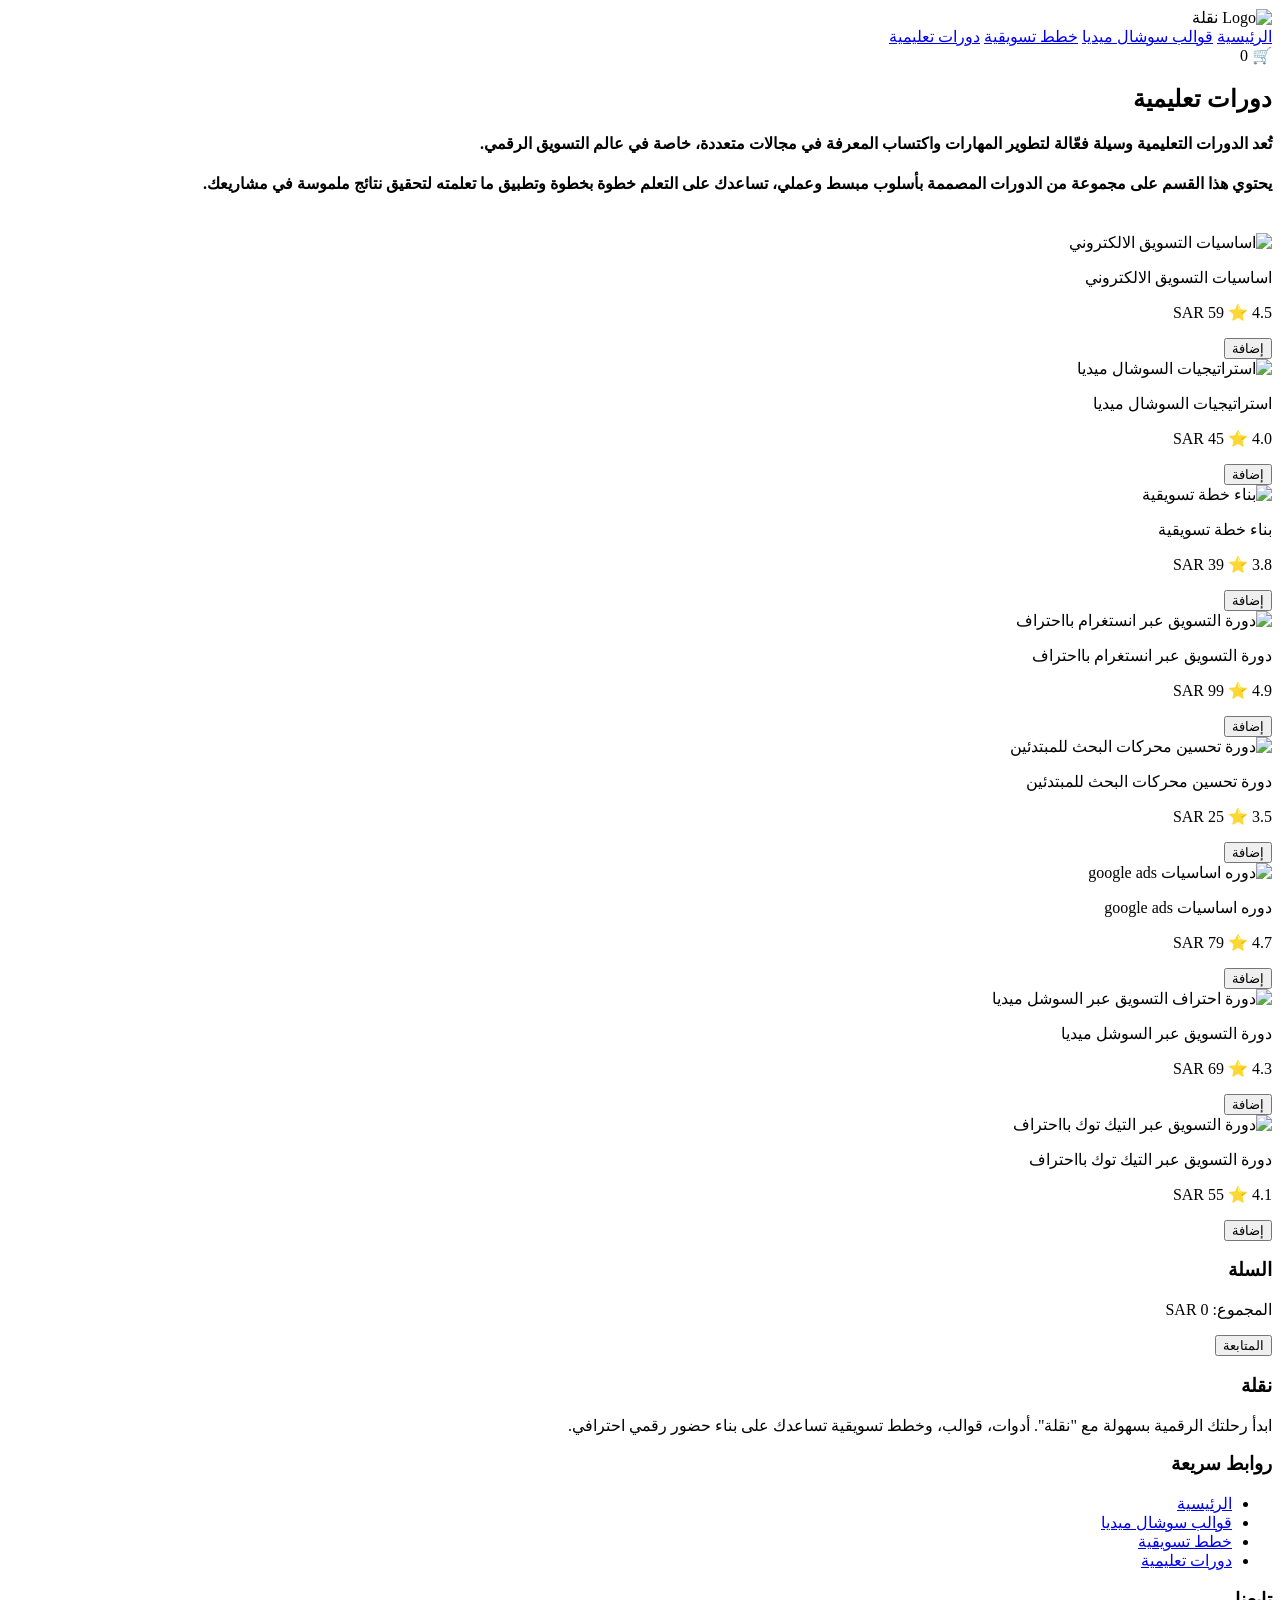
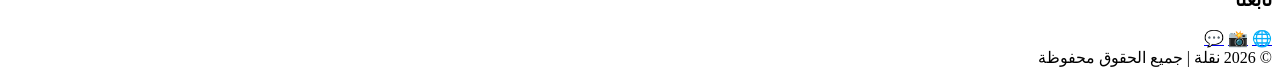
==== courses.html @ 15f4777c "Add files via upload" ====
<!DOCTYPE html>
<html lang="ar" dir="rtl">
<head>
<meta charset="UTF-8">
<title>قوالب</title>
<link rel="stylesheet" href="css/style.css">
<!-- Google Fonts -->
<link href="https://fonts.googleapis.com/css2?family=Cairo:wght@400;600;700&family=Poppins:wght@400;600;700&display=swap" rel="stylesheet">
</head>

<body>

<header class="navbar">
  <div class="logo">
    <img src="images/logo.png" alt="Logo">
    نقلة
  </div>

  <nav>
    <a href="index.html">الرئيسية</a>
    <a href="templates.html">قوالب سوشال ميديا</a>
    <a href="plans.html">خطط تسويقية</a>
    <a href="courses.html">دورات تعليمية</a>
  </nav>

  <div class="cart-btn" onclick="toggleCart()">
    🛒 <span id="count">0</span>
  </div>
</header>

<section class="section">
<h2>دورات تعليمية  </h2>


<h4>تُعد الدورات التعليمية وسيلة فعّالة لتطوير المهارات واكتساب المعرفة في مجالات متعددة، خاصة في عالم التسويق الرقمي.</h4>
<h4>يحتوي هذا القسم على مجموعة من الدورات المصممة بأسلوب مبسط وعملي، تساعدك على التعلم خطوة بخطوة وتطبيق ما تعلمته لتحقيق نتائج ملموسة في مشاريعك.</h4>
<br>
<div class="grid">

<!-- 8 Products with price & rating in the same line -->


<div class="card">
  <img src="images/course-1.png" alt="اساسيات التسويق الالكتروني ">
  <div class="card-content">
    <p> اساسيات التسويق الالكتروني</p>
    <p class="price-rating">SAR 59 <span>⭐ 4.5</span></p>
    <button class="btn" onclick="addToCart('اساسيات التسويق الالكتروني ','images/course-1.png',59,4.5)">إضافة</button>
  </div>
</div>





<div class="card">
  <img src="images/course-2.png" alt="استراتيجيات السوشال ميديا ">
  <div class="card-content">
    <p> استراتيجيات السوشال ميديا</p>
    <p class="price-rating">SAR 45 <span>⭐ 4.0</span></p>
    <button class="btn" onclick="addToCart('استراتيجيات السوشال ميديا ','images/course-2.png',45,4.0)">إضافة</button>
  </div>
</div>

<div class="card">
  <img src="images/course-3.png" alt="بناء خطة تسويقية ">
  <div class="card-content">
    <p> بناء خطة تسويقية</p>
    <p class="price-rating">SAR 39 <span>⭐ 3.8</span></p>
    <button class="btn" onclick="addToCart(' بناء خطة تسويقية','images/course-3.png',39,3.8)">إضافة</button>
  </div>
</div>

<div class="card">
  <img src="images/course-4.png" alt="دورة التسويق عبر انستغرام بااحتراف ">
  <div class="card-content">
    <p> دورة التسويق عبر انستغرام بااحتراف</p>
    <p class="price-rating">SAR 99 <span>⭐ 4.9</span></p>
    <button class="btn" onclick="addToCart('دورة التسويق عبر انستغرام بااحتراف ','images/course-4.png',99,4.9)">إضافة</button>
  </div>
</div>

<div class="card">
  <img src="images/course-5.png" alt="دورة تحسين محركات البحث للمبتدئين  ">
  <div class="card-content">
    <p> دورة تحسين محركات البحث للمبتدئين </p>
    <p class="price-rating">SAR 25 <span>⭐ 3.5</span></p>
    <button class="btn" onclick="addToCart(' دورة تحسين محركات البحث للمبتدئين ','images/course-5.png',25,3.5)">إضافة</button>
  </div>
</div>

<div class="card">
  <img src="images/course-6.png" alt=" دوره اساسيات google ads">
  <div class="card-content">
    <p> دوره اساسيات google ads</p>
    <p class="price-rating">SAR 79 <span>⭐ 4.7</span></p>
    <button class="btn" onclick="addToCart(' دوره اساسيات google ads','images/course-6.png',79,4.7)">إضافة</button>
  </div>
</div>

<div class="card">
  <img src="images/course-7.png" alt="دورة احتراف التسويق عبر السوشل ميديا  ">
  <div class="card-content">
    <p>دورة التسويق عبر السوشل ميديا  </p>
    <p class="price-rating">SAR 69 <span>⭐ 4.3</span></p>
    <button class="btn" onclick="addToCart(' دورة احتراف التسويق عبر السوشل ميديا ','images/course-7.png',69,4.3)">إضافة</button>
  </div>
</div>

<div class="card">
  <img src="images/course-8.png" alt=" دورة التسويق عبر التيك توك بااحتراف">
  <div class="card-content">
    <p>دورة التسويق عبر التيك توك بااحتراف </p>
    <p class="price-rating">SAR 55 <span>⭐ 4.1</span></p>
    <button class="btn" onclick="addToCart(' دورة التسويق عبر التيك توك بااحتراف','images/course-8.png',55,4.1)">إضافة</button>
  </div>
</div>

</div>
</section>

<!-- CART -->

<div id="cart-panel" class="cart-panel">
  <h3>السلة</h3>
  <div id="cart-items"></div>
  <div id="cart-total">
    <p id="total-price">المجموع: SAR 0</p>
    <button id="proceed-btn">المتابعة</button>
  </div>
</div>

<script src="js/script.js"></script>


<!-- ================= FOOTER ================= -->
<footer class="footer">
  <div class="footer-container">

    <!-- ABOUT -->
    <div class="footer-section about">
      <h3>نقلة</h3>
      <p>ابدأ رحلتك الرقمية بسهولة مع "نقلة". أدوات، قوالب، وخطط تسويقية تساعدك على بناء حضور رقمي احترافي.</p>
    </div>

    <!-- QUICK LINKS -->
    <div class="footer-section links">
      <h3>روابط سريعة</h3>
      <ul>
        <li><a href="index.html">الرئيسية</a></li>
        <li><a href="templates.html">قوالب سوشال ميديا</a></li>
        <li><a href="plans.html">خطط تسويقية</a></li>
        <li><a href="courses.html">دورات تعليمية</a></li>
      </ul>
    </div>

    <!-- SOCIAL -->
    <div class="footer-section social">
      <h3>تابعنا</h3>
      <div class="social-icons">
        <a href="#" class="social-icon">🌐</a>
        <a href="#" class="social-icon">📸</a>
        <a href="#" class="social-icon">💬</a>
      </div>
    </div>

  </div>

  <div class="footer-bottom">
    &copy; 2026 نقلة | جميع الحقوق محفوظة
  </div>
</footer>

</body>
</html>
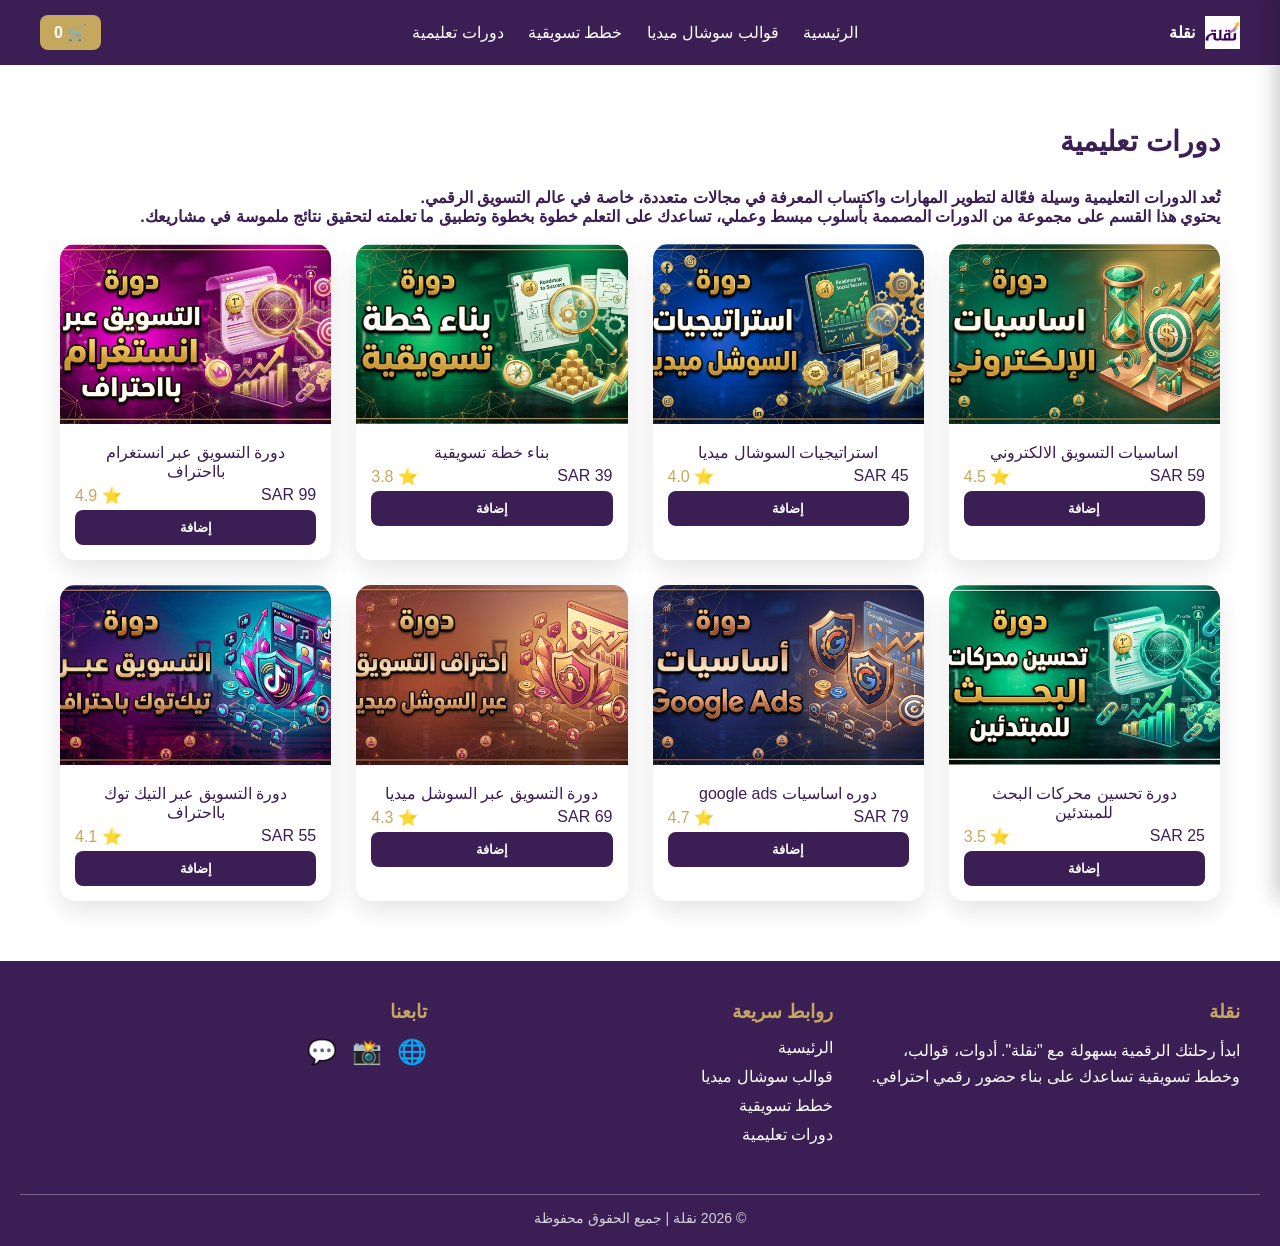
==== commit 5d4133f2: "Update courses.html" ====
--- a/courses.html
+++ b/courses.html
@@ -2,7 +2,7 @@
 <html lang="ar" dir="rtl">
 <head>
 <meta charset="UTF-8">
-<title>قوالب</title>
+<title>Naqlah</title>
 <link rel="stylesheet" href="css/style.css">
 <!-- Google Fonts -->
 <link href="https://fonts.googleapis.com/css2?family=Cairo:wght@400;600;700&family=Poppins:wght@400;600;700&display=swap" rel="stylesheet">
@@ -172,4 +172,4 @@
 </footer>
 
 </body>
-</html>+</html>
--- a/css/style.css
+++ b/css/style.css
@@ -0,0 +1,455 @@
+/* ================= RESET ================= */
+* {
+  margin: 0;
+  padding: 0;
+  box-sizing: border-box;
+}
+
+/* ================= ROOT COLORS ================= */
+:root {
+  --primary: #3B1E54;   /* Dark Purple */
+  --secondary: #9B7EBD; /* Light Purple */
+  --gold: #C6A75E;      /* Light Gold */
+  --white: #FFFFFF;
+  --star: #F0A500;      /* Gold star color */
+}
+
+/* ================= BODY ================= */
+
+
+body {
+  font-family: 'Cairo', 'Poppins', sans-serif;
+  background: var(--white);
+  color: var(--primary);
+  overflow-x: hidden;
+}
+
+/* ================= NAVBAR ================= */
+.navbar {
+  display: flex;
+  justify-content: space-between;
+  align-items: center;
+  padding: 15px 40px;
+  background: var(--primary);
+  color: var(--white);
+}
+
+.logo {
+  display: flex;
+  align-items: center;
+  gap: 10px;
+  font-weight: bold;
+}
+
+.logo img {
+  width: 35px;
+}
+
+.navbar nav a {
+  color: var(--white);
+  text-decoration: none;
+  margin: 0 10px;
+  font-weight: 500;
+  transition: 0.3s;
+}
+
+.navbar nav a:hover {
+  color: var(--gold);
+}
+
+/* ================= CART BUTTON ================= */
+.cart-btn {
+  cursor: pointer;
+  background: var(--gold);
+  padding: 8px 14px;
+  border-radius: 8px;
+  font-weight: bold;
+  transition: 0.3s;
+}
+
+.cart-btn:hover {
+  opacity: 0.85;
+}
+
+/* ================= HERO ================= */
+.hero {
+  height: 70vh;
+  background: linear-gradient(135deg, var(--primary), var(--secondary));
+  display: flex;
+  align-items: center;
+  justify-content: center;
+  text-align: center;
+  color: var(--white);
+  padding: 20px;
+}
+
+.hero h1 {
+  font-size: 40px;
+  margin-bottom: 15px;
+}
+
+.hero p {
+  font-size: 18px;
+  max-width: 500px;
+  margin: auto;
+  line-height: 1.6;
+}
+
+/* ================= SECTIONS ================= */
+.section {
+  padding: 60px 20px;
+  max-width: 1200px;
+  margin: auto;
+}
+
+.section h2 {
+  margin-bottom: 30px;
+  font-size: 28px;
+}
+
+/* ================= GRID ================= */
+.grid {
+  display: grid;
+  grid-template-columns: repeat(auto-fit, minmax(220px, 1fr));
+  gap: 25px;
+}
+
+/* ================= CARD ================= */
+.card {
+  border-radius: 15px;
+  overflow: hidden;
+  background: var(--white);
+  box-shadow: 0 10px 25px rgba(0,0,0,0.1);
+  transition: 0.3s;
+}
+
+.card:hover {
+  transform: translateY(-10px) scale(1.02);
+}
+
+.card img {
+  width: 100%;
+  height: 180px;
+  object-fit: cover;
+}
+
+/* ================= CARD CONTENT ================= */
+.card-content {
+  padding: 15px;
+  text-align: center;
+}
+
+.card-content p {
+  margin-bottom: 5px;
+  font-weight: 600;
+}
+
+/* ================= PRICE & RATING ================= */
+.price-rating {
+  display: flex;
+  justify-content: space-between;
+  font-weight: bold;
+  margin: 5px 0;
+}
+
+.price-rating span {
+  color: var(--gold);
+}
+
+/* ================= BUTTON ================= */
+.btn {
+  background: var(--primary);
+  color: var(--white);
+  padding: 10px;
+  border: none;
+  width: 100%;
+  cursor: pointer;
+  border-radius: 8px;
+  transition: 0.3s;
+  font-weight: bold;
+}
+
+.btn:hover {
+  background: var(--gold);
+  color: var(--primary);
+}
+
+/* ================= CART PANEL ================= */
+.cart-panel {
+  position: fixed;
+  top: 0;
+  right: -380px;
+  width: 380px;
+  height: 100%;
+  background: var(--white);
+  box-shadow: -5px 0 20px rgba(0,0,0,0.2);
+  padding: 20px;
+  transition: 0.3s;
+  z-index: 999;
+  overflow-y: auto;
+}
+
+.cart-panel.active {
+  right: 0;
+}
+
+.cart-panel h3 {
+  margin-bottom: 20px;
+  color: var(--primary);
+  font-size: 20px;
+  text-align: center;
+}
+
+/* ================= CART ITEMS GRID ================= */
+#cart-items {
+  display: grid;
+  grid-template-columns: 1fr 1fr;
+  gap: 10px;
+}
+
+/* ================= CART CARD ================= */
+.cart-card {
+  background: #f9f9f9;
+  padding: 10px;
+  border-radius: 10px;
+  text-align: center;
+  position: relative;
+}
+
+.cart-card img {
+  width: 100%;
+  height: 80px;
+  object-fit: cover;
+  border-radius: 8px;
+}
+
+.cart-card p {
+  font-size: 12px;
+  margin: 3px 0;
+  font-weight: 600;
+}
+
+.cart-card button {
+  position: absolute;
+  top: 5px;
+  left: 5px;
+  background: red;
+  color: white;
+  border: none;
+  border-radius: 50%;
+  width: 20px;
+  height: 20px;
+  cursor: pointer;
+}
+
+/* ================= CART TOTAL ================= */
+#cart-total {
+  margin-top: 15px;
+  font-weight: bold;
+  text-align: right;
+}
+
+#cart-total p {
+  font-size: 16px;
+  margin-bottom: 10px;
+}
+
+/* ================= PROCEED BUTTON ================= */
+#proceed-btn {
+  width: 100%;
+  padding: 10px;
+  border: none;
+  background: var(--primary);
+  color: var(--white);
+  border-radius: 8px;
+  cursor: not-allowed;
+  opacity: 0.6;
+  font-weight: bold;
+}
+
+/* ================= RESPONSIVE ================= */
+@media (max-width: 768px) {
+  .navbar {
+    flex-direction: column;
+    gap: 10px;
+  }
+
+  .hero h1 {
+    font-size: 28px;
+  }
+
+  #cart-items {
+    grid-template-columns: 1fr;
+  }
+}
+
+h1, h2, h3, h4, h5, h6 {
+  font-family: 'Poppins', 'Cairo', sans-serif;
+  font-weight: 700;
+}
+
+p, a, button, .card-content p {
+  font-family: 'Cairo', 'Poppins', sans-serif;
+  font-weight: 400;
+}
+
+
+
+
+
+
+
+
+/* ILLUSTRATION GRID */
+/* ================= ILLUSTRATION GRID ================= */
+.illustration-grid {
+  display: grid;
+  grid-template-columns: repeat(3, 1fr); /* 3 equal columns */
+  gap: 2px;                             /* small spacing between cards */
+  width: 100vw;                            /* 90% of viewport width */
+  max-width: 100%;                        /* don’t let it shrink */
+  margin: 10px auto;                      /* center horizontally */
+  padding: 0;                             /* remove extra padding */
+  box-sizing: border-box;
+}
+
+/* ================= CARD ================= */
+.illustration-card {
+  text-align: center;
+  background: #f9f9f9;
+  border-radius: 15px;
+  padding: 10px; 
+  box-shadow: 0 5px 15px rgba(0,0,0,0.1);
+  transition: 0.3s;
+}
+
+.illustration-card:hover {
+  transform: translateY(-5px) scale(1.02);
+}
+
+.illustration-card img {
+  width: 100%;
+  height: 220px; /* slightly taller for impact */
+  object-fit: cover;
+  border-radius: 12px;
+  margin-bottom: 8px;
+}
+
+.illustration-card p {
+  font-weight: 600;
+  font-size: 16px;
+  color: var(--primary);
+}
+
+/* ================= RESPONSIVE ================= */
+@media (max-width: 768px) {
+  .illustration-grid {
+    grid-template-columns: 1fr; /* stack cards on mobile */
+    width: 95vw;                /* almost full width on mobile */
+    gap: 15px;
+  }
+}
+
+
+
+
+
+
+
+
+
+
+/* ================= FOOTER ================= */
+.footer {
+  background: var(--primary); /* dark purple */
+  color: var(--white);
+  padding: 40px 20px 20px 20px;
+  font-family: 'Cairo', 'Poppins', sans-serif;
+}
+
+.footer-container {
+  display: flex;
+  justify-content: space-between;
+  gap: 20px;
+  max-width: 1200px;
+  margin: auto;
+  flex-wrap: wrap;
+}
+
+.footer-section {
+  flex: 1 1 250px;
+  margin-bottom: 20px;
+}
+
+.footer-section h3 {
+  font-weight: 700;
+  margin-bottom: 15px;
+  color: var(--gold); /* golden headings */
+}
+
+.footer-section p {
+  font-weight: 400;
+  line-height: 1.6;
+}
+
+.footer-section ul {
+  list-style: none;
+}
+
+.footer-section ul li {
+  margin-bottom: 10px;
+}
+
+.footer-section ul li a {
+  text-decoration: none;
+  color: var(--white);
+  transition: 0.3s;
+}
+
+.footer-section ul li a:hover {
+  color: var(--gold);
+}
+
+/* SOCIAL ICONS */
+.social-icons {
+  display: flex;
+  gap: 15px;
+}
+
+.social-icon {
+  font-size: 24px;
+  color: var(--white);
+  text-decoration: none;
+  transition: 0.3s;
+}
+
+.social-icon:hover {
+  color: var(--gold);
+}
+
+/* FOOTER BOTTOM */
+.footer-bottom {
+  text-align: center;
+  margin-top: 20px;
+  font-size: 14px;
+  border-top: 1px solid rgba(255,255,255,0.3);
+  padding-top: 15px;
+  color: rgba(255,255,255,0.8);
+}
+
+/* RESPONSIVE */
+@media (max-width: 768px) {
+  .footer-container {
+    flex-direction: column;
+    align-items: center;
+    text-align: center;
+  }
+
+  .footer-section {
+    margin-bottom: 30px;
+  }
+
+  .social-icons {
+    justify-content: center;
+  }
+}
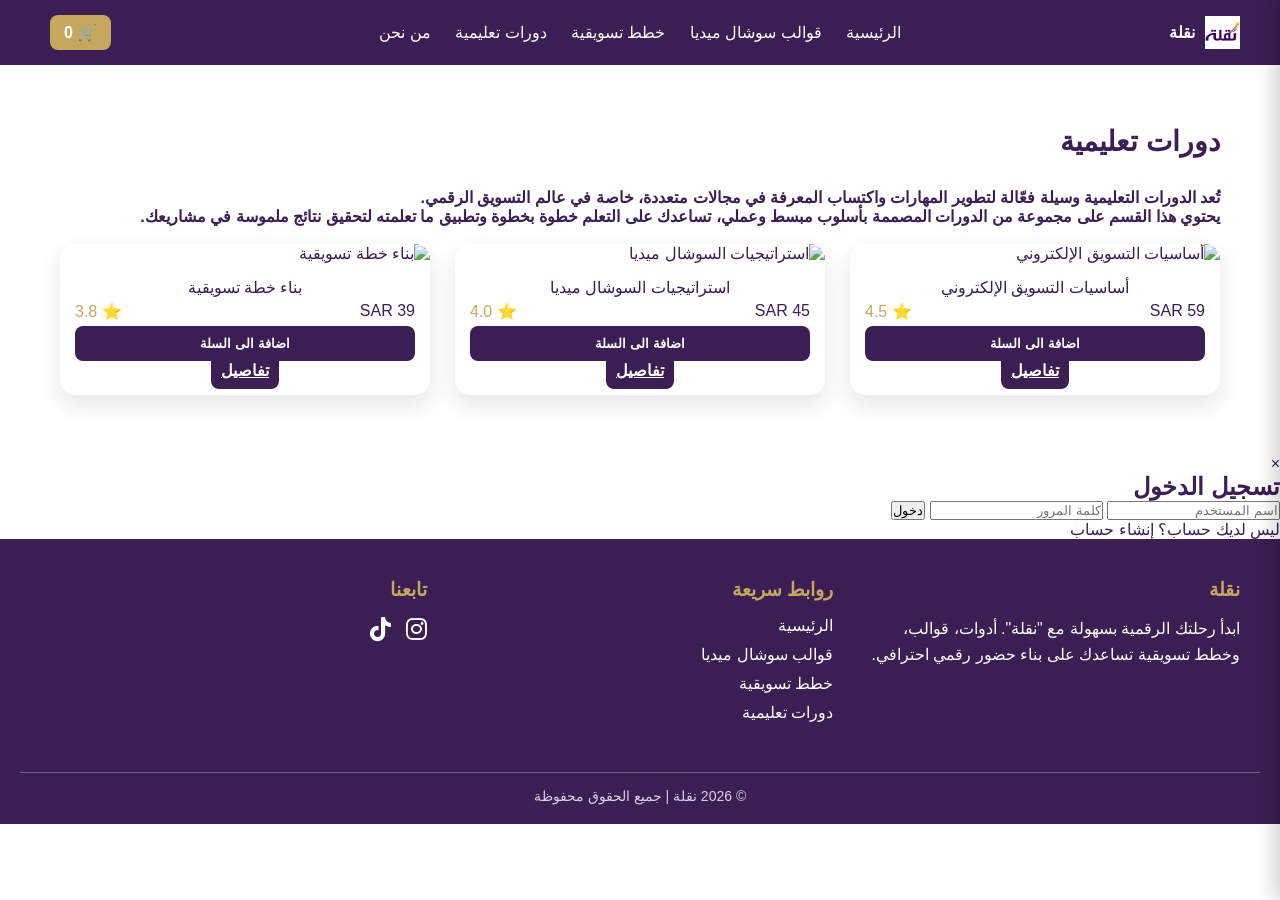
==== commit f5b1fef7: "Update courses.html" ====
--- a/courses.html
+++ b/courses.html
@@ -2,17 +2,18 @@
 <html lang="ar" dir="rtl">
 <head>
 <meta charset="UTF-8">
-<title>Naqlah</title>
+<title>قوالب</title>
 <link rel="stylesheet" href="css/style.css">
 <!-- Google Fonts -->
 <link href="https://fonts.googleapis.com/css2?family=Cairo:wght@400;600;700&family=Poppins:wght@400;600;700&display=swap" rel="stylesheet">
+<link rel="stylesheet" href="https://cdnjs.cloudflare.com/ajax/libs/font-awesome/6.5.0/css/all.min.css">
 </head>
 
 <body>
 
 <header class="navbar">
   <div class="logo">
-    <img src="images/logo.png" alt="Logo">
+    <img src="images/logo.png">
     نقلة
   </div>
 
@@ -21,10 +22,15 @@
     <a href="templates.html">قوالب سوشال ميديا</a>
     <a href="plans.html">خطط تسويقية</a>
     <a href="courses.html">دورات تعليمية</a>
+    <a href="index.html#about">من نحن</a>
   </nav>
 
-  <div class="cart-btn" onclick="toggleCart()">
-    🛒 <span id="count">0</span>
+  <div style="display:flex; align-items:center; gap:10px;">
+    <div class="cart-btn" onclick="toggleCart()">
+      🛒 <span id="count">0</span>
+    </div>
+
+    <div id="auth-area"></div>
   </div>
 </header>
 
@@ -39,82 +45,76 @@
 
 <!-- 8 Products with price & rating in the same line -->
 
-
 <div class="card">
-  <img src="images/course-1.png" alt="اساسيات التسويق الالكتروني ">
+  <img src="images/course-1.jpg" alt="أساسيات التسويق الإلكتروني">
+
   <div class="card-content">
-    <p> اساسيات التسويق الالكتروني</p>
-    <p class="price-rating">SAR 59 <span>⭐ 4.5</span></p>
-    <button class="btn" onclick="addToCart('اساسيات التسويق الالكتروني ','images/course-1.png',59,4.5)">إضافة</button>
-  </div>
-</div>
-
-
+    <p>أساسيات التسويق الإلكتروني</p>
+
+    <p class="price-rating">
+      SAR 59 <span>⭐ 4.5</span>
+    </p>
+
+    <div class="card-buttons">
+      <button class="btn" onclick="addToCart('أساسيات التسويق الإلكتروني','images/course-1.jpg',59,4.5)">
+        اضافة الى السلة
+      </button>
+
+      <a href="products/course-1.html" class="btn details-btn">
+        تفاصيل
+      </a>
+    </div>
+  </div>
+</div>
 
 
 
 <div class="card">
-  <img src="images/course-2.png" alt="استراتيجيات السوشال ميديا ">
+  <img src="images/course-2.jpg" alt="استراتيجيات السوشال ميديا">
+
   <div class="card-content">
-    <p> استراتيجيات السوشال ميديا</p>
-    <p class="price-rating">SAR 45 <span>⭐ 4.0</span></p>
-    <button class="btn" onclick="addToCart('استراتيجيات السوشال ميديا ','images/course-2.png',45,4.0)">إضافة</button>
-  </div>
-</div>
+    <p>استراتيجيات السوشال ميديا</p>
+
+    <p class="price-rating">
+      SAR 45 <span>⭐ 4.0</span>
+    </p>
+
+    <div class="card-buttons">
+      <button class="btn" onclick="addToCart('استراتيجيات السوشال ميديا','images/course-2.jpg',45,4.0)">
+        اضافة الى السلة
+      </button>
+
+      <a href="products/course-2.html" class="btn details-btn">
+        تفاصيل
+      </a>
+    </div>
+  </div>
+</div>
+
+
 
 <div class="card">
-  <img src="images/course-3.png" alt="بناء خطة تسويقية ">
+  <img src="images/course-3.jpg" alt="بناء خطة تسويقية">
+
   <div class="card-content">
-    <p> بناء خطة تسويقية</p>
-    <p class="price-rating">SAR 39 <span>⭐ 3.8</span></p>
-    <button class="btn" onclick="addToCart(' بناء خطة تسويقية','images/course-3.png',39,3.8)">إضافة</button>
-  </div>
-</div>
-
-<div class="card">
-  <img src="images/course-4.png" alt="دورة التسويق عبر انستغرام بااحتراف ">
-  <div class="card-content">
-    <p> دورة التسويق عبر انستغرام بااحتراف</p>
-    <p class="price-rating">SAR 99 <span>⭐ 4.9</span></p>
-    <button class="btn" onclick="addToCart('دورة التسويق عبر انستغرام بااحتراف ','images/course-4.png',99,4.9)">إضافة</button>
-  </div>
-</div>
-
-<div class="card">
-  <img src="images/course-5.png" alt="دورة تحسين محركات البحث للمبتدئين  ">
-  <div class="card-content">
-    <p> دورة تحسين محركات البحث للمبتدئين </p>
-    <p class="price-rating">SAR 25 <span>⭐ 3.5</span></p>
-    <button class="btn" onclick="addToCart(' دورة تحسين محركات البحث للمبتدئين ','images/course-5.png',25,3.5)">إضافة</button>
-  </div>
-</div>
-
-<div class="card">
-  <img src="images/course-6.png" alt=" دوره اساسيات google ads">
-  <div class="card-content">
-    <p> دوره اساسيات google ads</p>
-    <p class="price-rating">SAR 79 <span>⭐ 4.7</span></p>
-    <button class="btn" onclick="addToCart(' دوره اساسيات google ads','images/course-6.png',79,4.7)">إضافة</button>
-  </div>
-</div>
-
-<div class="card">
-  <img src="images/course-7.png" alt="دورة احتراف التسويق عبر السوشل ميديا  ">
-  <div class="card-content">
-    <p>دورة التسويق عبر السوشل ميديا  </p>
-    <p class="price-rating">SAR 69 <span>⭐ 4.3</span></p>
-    <button class="btn" onclick="addToCart(' دورة احتراف التسويق عبر السوشل ميديا ','images/course-7.png',69,4.3)">إضافة</button>
-  </div>
-</div>
-
-<div class="card">
-  <img src="images/course-8.png" alt=" دورة التسويق عبر التيك توك بااحتراف">
-  <div class="card-content">
-    <p>دورة التسويق عبر التيك توك بااحتراف </p>
-    <p class="price-rating">SAR 55 <span>⭐ 4.1</span></p>
-    <button class="btn" onclick="addToCart(' دورة التسويق عبر التيك توك بااحتراف','images/course-8.png',55,4.1)">إضافة</button>
-  </div>
-</div>
+    <p>بناء خطة تسويقية</p>
+
+    <p class="price-rating">
+      SAR 39 <span>⭐ 3.8</span>
+    </p>
+
+    <div class="card-buttons">
+      <button class="btn" onclick="addToCart('بناء خطة تسويقية','images/course-3.jpg',39,3.8)">
+        اضافة الى السلة
+      </button>
+
+      <a href="products/course-3.html" class="btn details-btn">
+        تفاصيل
+      </a>
+    </div>
+  </div>
+</div>
+
 
 </div>
 </section>
@@ -129,8 +129,42 @@
     <button id="proceed-btn">المتابعة</button>
   </div>
 </div>
+<!-- ================= LOGIN MODAL ================= -->
+<div id="auth-modal" class="auth-modal">
+  <div class="auth-box">
+
+    <span class="close-btn" onclick="closeModal()">×</span>
+
+    <!-- LOGIN -->
+    <div id="login-form">
+      <h2>تسجيل الدخول</h2>
+      <input type="text" id="login-username" placeholder="اسم المستخدم">
+      <input type="password" id="login-password" placeholder="كلمة المرور">
+      <button onclick="handleLogin()">دخول</button>
+      <p>ليس لديك حساب؟ <span onclick="showSignup()">إنشاء حساب</span></p>
+    </div>
+
+    <!-- SIGNUP -->
+    <div id="signup-form" style="display:none;">
+      <h2>إنشاء حساب</h2>
+
+      <input type="text" id="first-name" placeholder="الاسم الأول">
+      <input type="text" id="last-name" placeholder="اسم العائلة">
+      <input type="text" id="mobile" placeholder="رقم الجوال">
+
+      <input type="text" id="signup-username" placeholder="اسم المستخدم">
+      <input type="password" id="signup-password" placeholder="كلمة المرور">
+
+      <button onclick="handleSignup()">إنشاء</button>
+
+      <p>لديك حساب؟ <span onclick="showLogin()">تسجيل الدخول</span></p>
+    </div>
+
+  </div>
+</div>
 
 <script src="js/script.js"></script>
+
 
 
 <!-- ================= FOOTER ================= -->
@@ -155,12 +189,26 @@
     </div>
 
     <!-- SOCIAL -->
+    <!-- SOCIAL -->
     <div class="footer-section social">
       <h3>تابعنا</h3>
+
       <div class="social-icons">
-        <a href="#" class="social-icon">🌐</a>
-        <a href="#" class="social-icon">📸</a>
-        <a href="#" class="social-icon">💬</a>
+
+        <!-- Instagram -->
+        <a href="https://www.instagram.com/naqalh.sa?igsh=ZGE4M3E0NWN0N3gx&utm_source=qr"
+          target="_blank"
+          class="social-icon instagram">
+          <i class="fa-brands fa-instagram"></i>
+        </a>
+
+        <!-- TikTok -->
+        <a href="https://www.tiktok.com/@nqlah.sa?_r=1&_t=ZS-95deiJVVhBQ"
+          target="_blank"
+          class="social-icon tiktok">
+          <i class="fa-brands fa-tiktok"></i>
+        </a>
+
       </div>
     </div>
 
